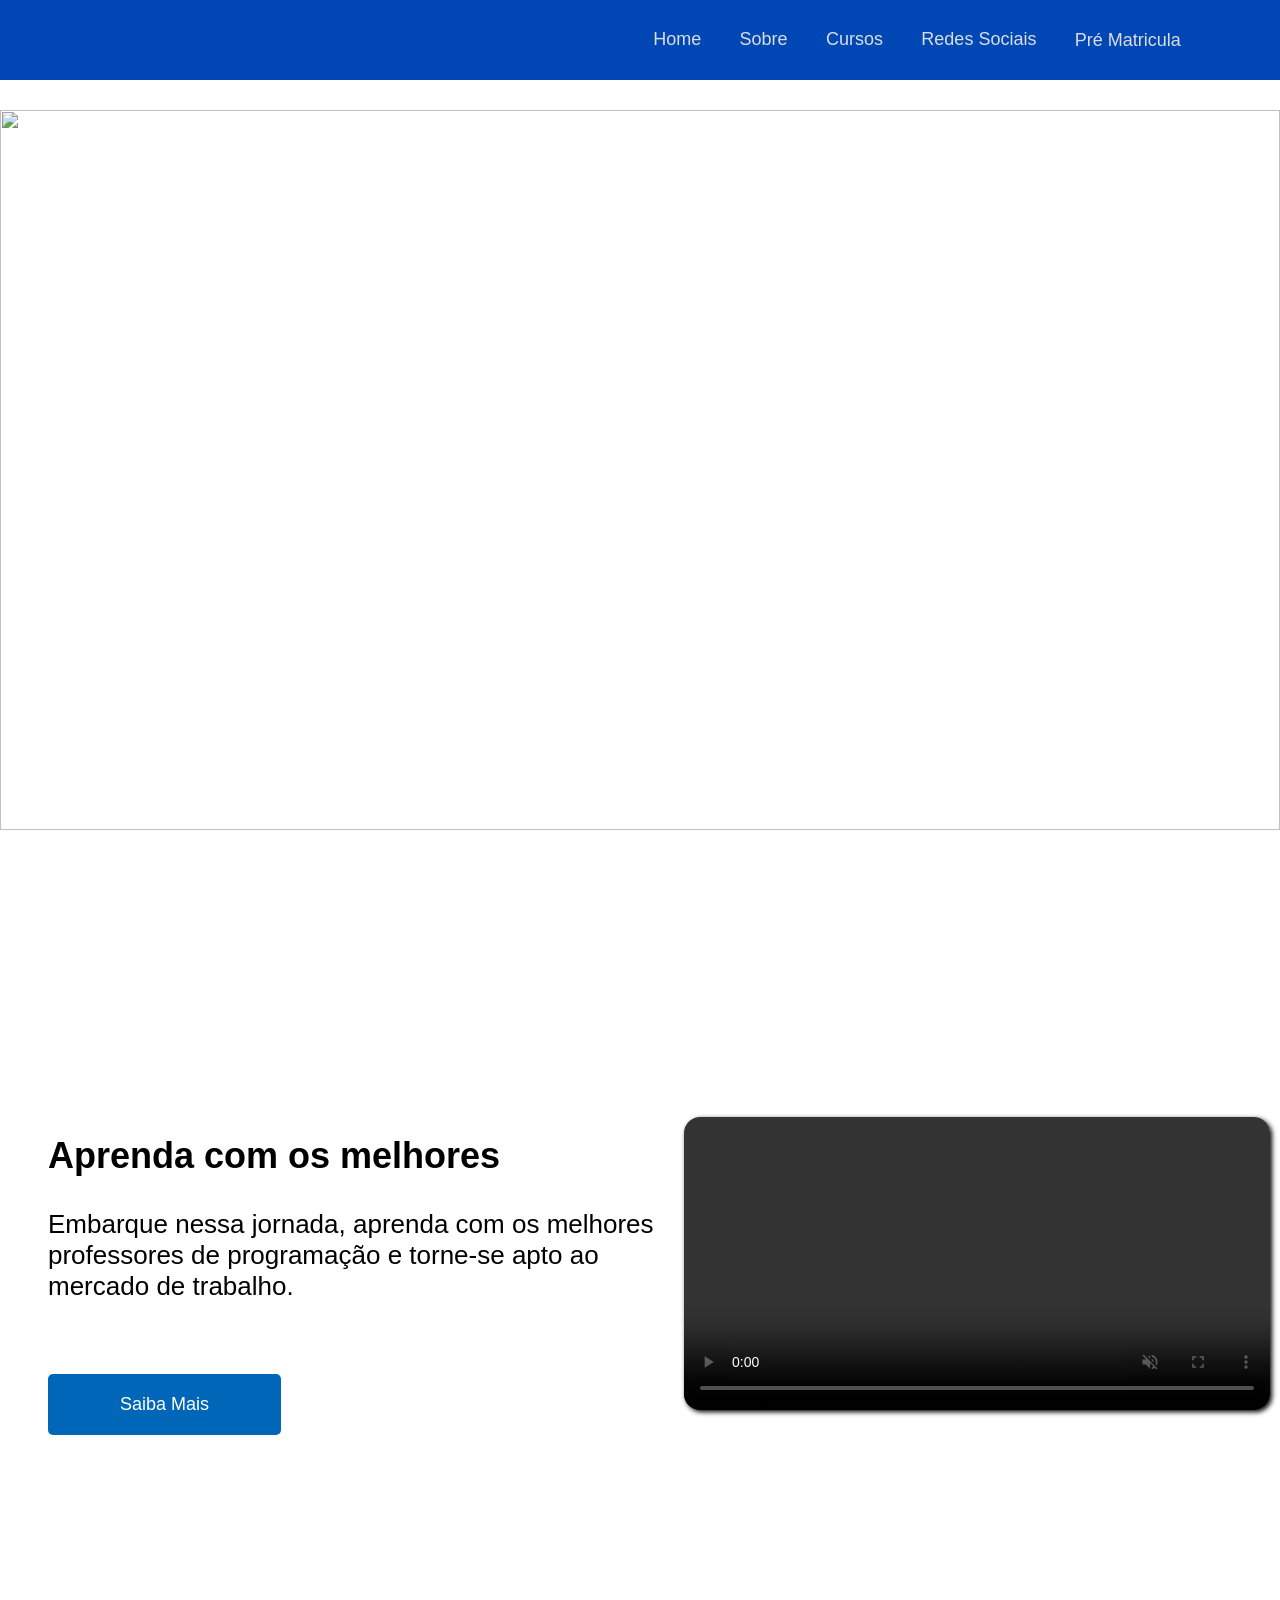
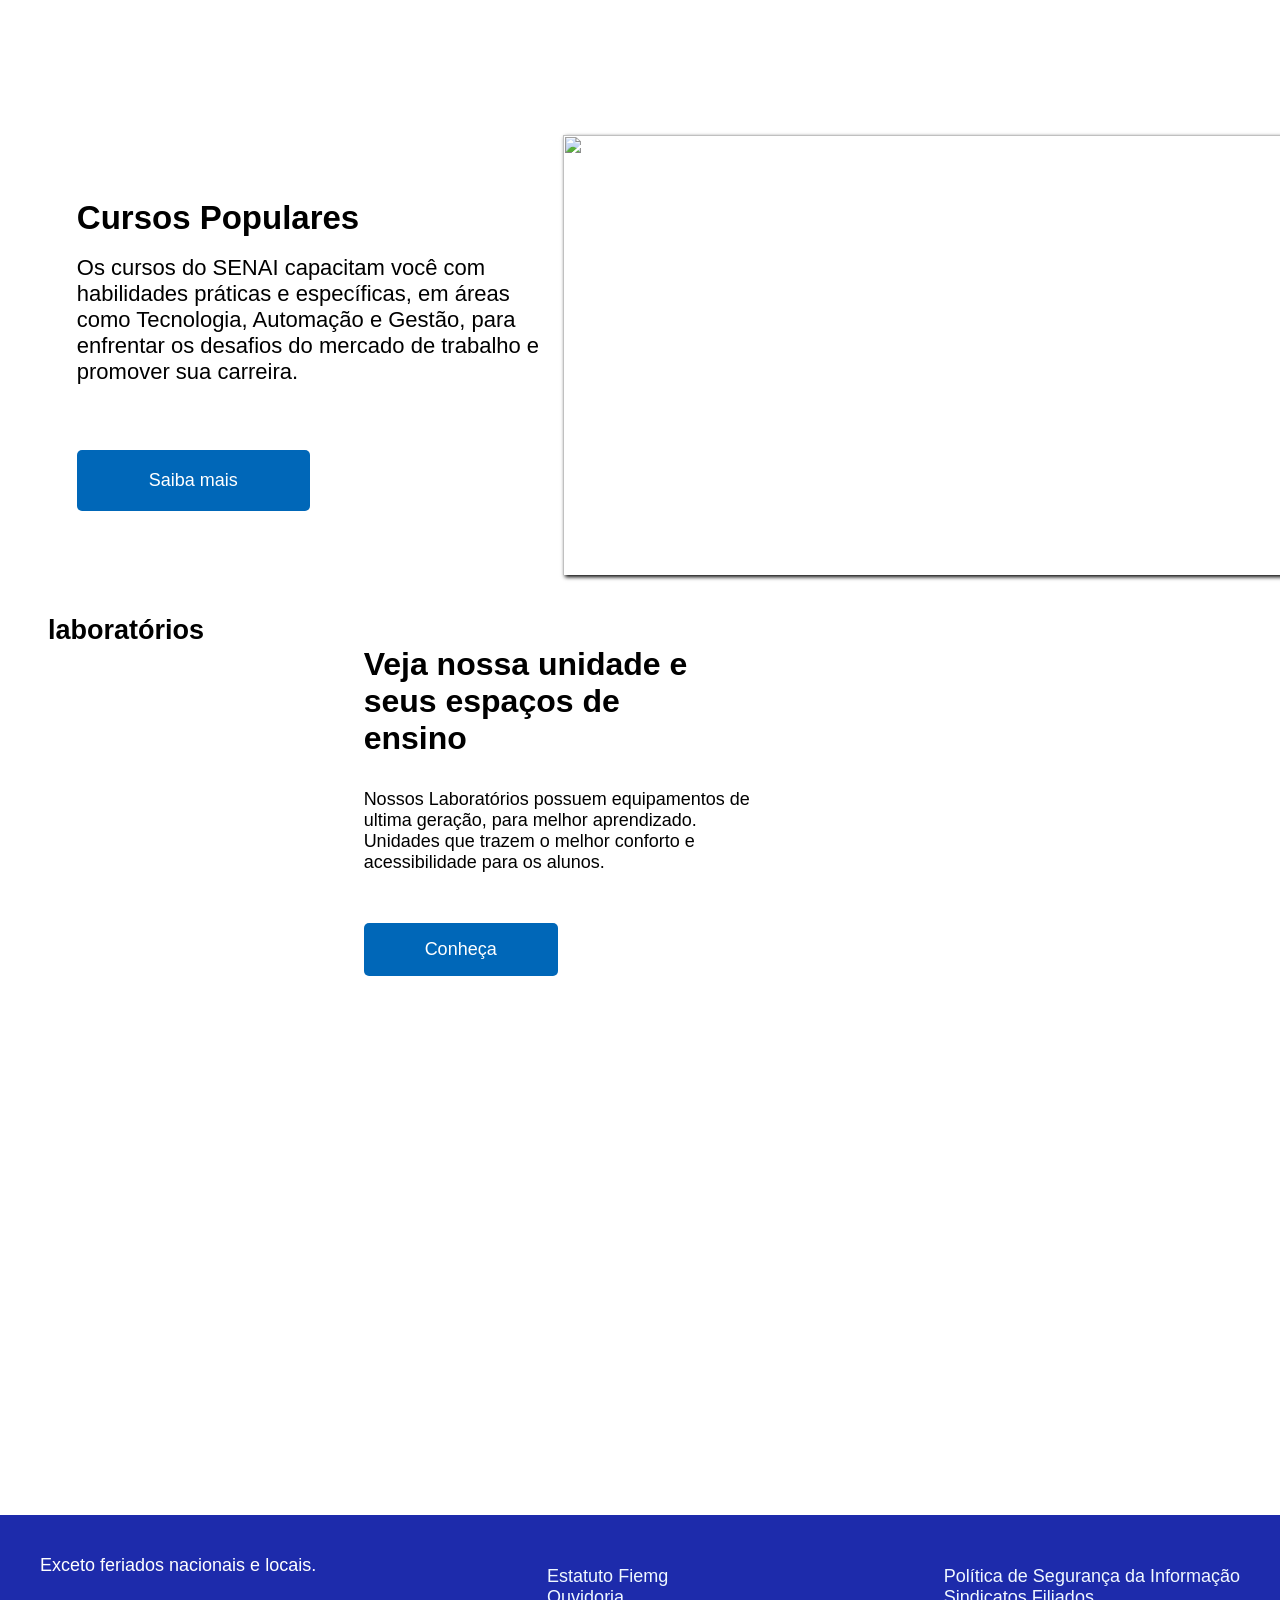
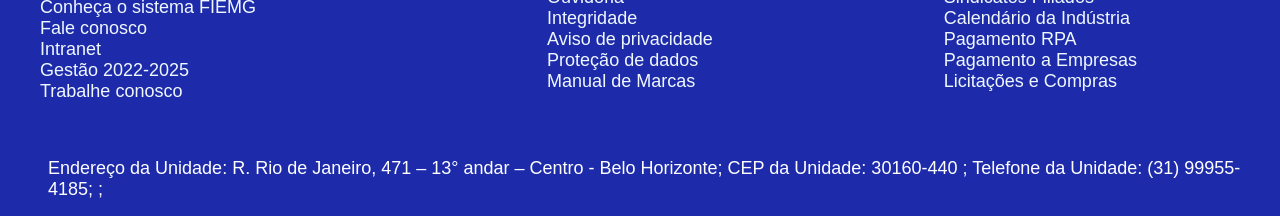
==== home.html @ 1219f142 "Add files via upload" ====
<!DOCTYPE html>
<html lang="pt-BR">
<head>
    <meta charset="UTF-8">
    <meta name="viewport" content="width=device-width, initial-scale=1.0">
    <title>Site Senai</title>
    <link rel="stylesheet" href="home.css">
</head>
<body>
    <div class="container">
        <!-- Inicio do meu Header -->
     <nav class="nav">
        <div class="logo-nav">
            <img src="imagens/logo-rodape.png" alt="">
        </div>
    <ul class="nav-list">
    <li><a href="">Home</a></li>
    <li><a href="#home">Sobre</a></li>
    <li class="dropdown">
        <a href="#">Cursos</a>
        <div class="dropdown-contatos">
            <a href="#cursos-populares">Cursos Populares</a>
            <a href="./planilha/planilha-index.html">Todos os Cursos</a>
        </div>
    </li>
    <li class="dropdown">
        <a href="#">Redes Sociais</a>
        <div class="dropdown-contatos">
            <a href="https://www.instagram.com/senaictti?utm_source=ig_web_button_share_sheet&igsh=ZDNlZDc0MzIxNw=="><img src="imagens/instagram.png" alt="" title="Instagram Senai"></a>
            <a href="https://www.youtube.com/@senaiminas"><img src="imagens/youtube_3938026.png" alt="" title="Youtube Senai"></a>
            <a href="https://br.linkedin.com/school/senai-centro-de-treinamento-da-tecnologia-da-informa%C3%A7%C3%A3o-ctti-mg/"><img src="imagens/linkedin_3536505.png" alt="" title="Linkedin Senai"></a>
        </div>
    </li>
    <a href="./Pré Matricula/index.html">Pré Matricula</a>
    
    </ul>
</nav>  
<!-- Final do meu Header -->
    <div class="img-main">
        <img src="imagens/carrocel-1.png" alt="">
    </div>

 <!-- fim carrossel test-->
        <div id="home" class="main">
            <div class="left">
                <h2><a href="">Aprenda com os melhores</a></h2>
                <p>Embarque nessa jornada, aprenda com os melhores professores de programação e torne-se apto ao mercado de trabalho.</p>
                <button><a href="./portifolioSenai/portfolio.html">Saiba Mais</a></button>
            </div>
            <div class="right">
              <video src="img e video/FOTOS E VIDEOS/Vídeo apresentação CTTI Nansem Araújo/Senai CTTI 2023.mp4" 
              controls
              width="590"
              autoplay
              muted 
              >

              </video>
            </div>

        </div>
        <!--Fim home-->
        <div id="cursos-populares" class="caixa-cursos">
            <div class="left-cursos">
                <div class="title-cursos">
                    <h2><a href="">Cursos Populares</a></h2>
                    <p>Os cursos do SENAI capacitam você com habilidades práticas e específicas,
                     em áreas como Tecnologia, Automação e Gestão, para enfrentar os desafios do
                     mercado de trabalho e promover sua carreira.
                    </p>
                </div>
                <div class="button-saiba-mais">
                    <button><a href="./planilha/planilha-index.html">Saiba mais</a></button>
                </div>
            </div>
            <div class="right-cursos">
            <div class="cursos">        
                <div class="carrossel">
                    <div class="container-cursos" id="img">
                        <img src="imagens/1.svg" alt="">
                        <img src="imagens/2.svg" alt="">
                        <img src="imagens/3.svg" alt="">
                        <img src="imagens/4.svg" alt="">
                    </div>
                </div>
            </div>
            </div>
            
        </div>

        <!--FIm cursos-->
        <div class="caixa-unidade">
            <div class="title-unidade">
                <h2><a href="">laboratórios</a></h2>
            </div>
            <div class="unidade">
                <div class="left-unidade">
                    <img src="imagens/image.png" alt="">
                </div>
                <div class="right-unidade">
                    <h2><a href="">Veja nossa unidade e seus espaços de ensino</a></h2>
                    <p>Nossos Laboratórios possuem equipamentos de ultima geração, para melhor aprendizado. Unidades que trazem o melhor conforto e acessibilidade para os alunos.</p>
                    <button><a href="./portifolioSenai/portfolio.html">Conheça</a></button>
                </div>
            </div>
        </div>
        <!--fim unidade-->
        <div class="caixa rodape">
            <div class="links">
                <div class="rodape1">
                    <p>Exceto feriados nacionais e locais.</p> <br>   
                    <a href="">Conheça o sistema FIEMG</a> <br> 
                    <a href="">Fale conosco</a> <br> 
                    <a href="">Intranet</a> <br> 
                    <a href="">Gestão 2022-2025</a> <br> 
                    <a href="">Trabalhe conosco</a>     <br>  
                </div>
                <div class="rodape2">
                    <a href="">Estatuto Fiemg</a> <br> 
                    <a href="">Ouvidoria</a> <br> 
                    <a href="">Integridade</a> <br> 
                    <a href="">Aviso de privacidade</a> <br> 
                    <a href="">Proteção de dados</a> <br> 
                    <a href="">Manual de Marcas</a> <br> 
                </div>
                <div class="rodape3">
                    <a href="">Política de Segurança da Informação</a> <br> 
                    <a href="">Sindicatos Filiados</a> <br> 
                    <a href="">Calendário da Indústria</a> <br> 
                    <a href="">Pagamento RPA</a> <br> 
                    <a href="">Pagamento a Empresas</a> <br> 
                    <a href="">Licitações e Compras</a> <br> 
                </div>
            </div>
            <div class="rodape4">
                <div class="logo">
                    <img src="imagens/logo-rodape.png" alt="">
                </div>
                <div id="footer" class="endereco">
                    <p>Endereço da Unidade: R. Rio de Janeiro, 471 – 13° andar – Centro - Belo Horizonte; CEP da Unidade: 30160-440 ; Telefone da Unidade: (31) 99955-4185; ;</p>
                </div>
            </div>

        </div>
    </div>
    <script src="home.js"></script>
</body>
</html>
---- home.css ----
@font-face {
    font-family:"gibson";
    src: url(C:\gabriel\siteSenai\Gibson-Font.zip\Demo_Fonts);
}
*{
    margin: 0;
    padding: 0;
    border: 0;
    box-sizing: border-box;
}
.container{
    width: 100%;
   justify-content: center;
    align-items: center;
    font-size: 18px;
    font-family: "gibson",sans-serif;
    background-color: #fff;
    align-items: center;
}
/*inicio header*/
.nav{
    background-color: #0047b6; 
    height: 80px; /*altura*/
    width: 100%;/*largura*/
    display: flex;
    justify-content: space-between;
    position:sticky;
    top: 0;
    z-index: 9;
}
.nav img{
    padding-top: 13px;
    padding-left: 6px;
}
.nav-list{
    display: flex;
    align-items: center;
    list-style: none;
    margin-right: 28px;
}
.nav-list a{
    text-decoration: none;
    color: #ddd;
    padding: 20px;
}
.nav-list a:hover{
    color: #fff;
    border-bottom: 5px solid white;
    border-radius: 5px;
}
.dropdown-contatos{
    position: absolute;
    box-shadow:0 0 2px black;
    display: none;
}

.dropdown-contatos a{
    display: block;
    color: black;
}
.dropdown-contatos a:hover{
    border: solid #fff;
}

.dropdown:hover .dropdown-contatos{
    display: block;
    background-color: #0047b6;
}
.dropdown-contatos img{
    width: 30px;
}
/*Fim estilização header*/
.header{
    padding: 1rem;
    margin-left: 0;
    display: flex;
    align-items: center;
    justify-content: space-between;
    position: sticky;
    top: 0;
    background-color: #006eff;
    

}
.nav-list{
    list-style: none;
    display: flex;
    align-items: center;
    margin-right: 5rem;
}
.nav-list a{
    padding: 1.2rem;
    text-decoration: none;
}

.header a img{
    width: 1rem;
}
.logo{
    
}
.logo img{
    width: 100px;
}
/*fim header*/
.img-main img{
    margin-top: 30px;
   
    width: 100%;
    height: 80vh;
}
/*inicio main*/

.main{
    padding-left: 3rem;
    height: 100vh;
    width: 100%;
    display: flex;
    align-items: center;
}
.left{
    align-items: center;
    justify-content: center;
    align-items: center;
    width: 50%;
    flex-direction: column;
}
.left h2{
    margin-bottom: 2rem;
    font-size: 36px;
    
    
}
.left h2 a{
    text-decoration: none;
    color: black;
}
.left p{
    font-size: 26px;
    margin-bottom: 2rem;
}
.left button {
    background-color: #0067B8;
    color: white;
    border: none;
    padding: 20px 72px;
    border-radius: 5px;
    cursor: pointer;
    transition: 0.9s;
    font-size: 18px;
    margin-top: 40px;
}
.left button a{
    text-decoration: none;
    color: #fff;

}
.left button:hover{
    transform: scale(1.1);/*Deixar o botão maior quando passar o mouse*/ 
    border-radius: 10px;
}
.right{
    margin-top: 100px;
    display: flex;
    justify-content: center;
    align-items: center;
    margin-bottom: 9rem ;
    width: 50%;
    padding-left: 20px;
}
.right video{
    border-radius: 1rem;
    box-shadow: 2px 2px 5px black;
    margin-right: 10px;
}
/*fim main*/

.caixa-cursos{
    width: 100%;
    display: flex;
    align-items: center;
    justify-content: center;
   
}
.title-cursos{
    font-size: 22px;
    text-decoration: none;
    color: black;
    margin-bottom: 25px;
}
.title-cursos a{
    color: black;
    text-decoration: none;
}
.left-cursos{
    width:38%;
    padding-right: 10px;
}
.left-cursos p{
    margin-top: 18px;
}
.right-cursos{
    width: 50%;
}
.carrossel{
    box-shadow: 2px 2px 4px black;
    overflow: hidden;
    height: 440px;
    width: 880px;
}
.container-cursos{
    display: flex;
    transition: transform 0.5s ease-in-out;
    transform: translateX(0);
}
.container-cursos img{
    object-fit: cover;
    height: 500px;
    width: 880px;
}
.button-saiba-mais{
  
}
.button-saiba-mais button{
    background-color: #0067B8;
    color: white;
    border: none;
    padding: 20px 72px;
    border-radius: 5px;
    cursor: pointer;
    transition: 0.9s;
    font-size: 18px;
    margin-top: 40px;
}
.button-saiba-mais a{
    text-decoration: none;
    color: #fff;
}
.button-saiba-mais:hover{
    
    transform: scale(1.1);/*Deixar o botão maior quando passar o mouse*/ 
    border-radius: 10px;
}
/*Fim cursos*/
.caixa-unidade{
    margin-top: 40px;
    padding-left: 3rem;
    height: 100vh;
    width: 100%;
}
.unidade{
    width: 100%;
    display: flex;
    align-items: center;
    justify-content: center;
}
.title-unidade  a{
    text-decoration: none;
    color: black;
}
.left-unidade{
    margin-top: 1rem;
    margin-right: 100px;
}
.left-unidade img{
    border-radius: 1rem;
    width: 430px;
    box-shadow: 2px 2px 5px black;

}
.right-unidade h2{
    width: 50%;
    font-size: 32px;
}
.right-unidade a{
    text-decoration: none;
    color: black;
}
.right-unidade p{
    width: 25rem;
    margin-top: 2rem;
}
.right-unidade button{
    background-color: #0067B8;
    color: white;
    border: none;
    padding: 16px 61px;
    border-radius: 5px;
    cursor: pointer;
    transition: 0.9s;
    font-size: 18px;
    margin-top: 50px;
}
.right-unidade button a{
    text-decoration: none;
    color: #fff;
}
.right-unidade button:hover{
    transform: scale(1.1);/*Deixar o botão maior quando passar o mouse*/ 
    border-radius: 10px;
}

/*FIm unidade*/
.rodape{
    background-color: #1d2bab;
    display: flex;
    padding-top: 0;
    padding: 1rem;
    flex-direction: column;

}
.links{
    padding: 1.5rem;
    display: flex;
    justify-content: center;
    align-items: center;
    justify-content: space-between;
}
.links a:hover{
    text-decoration: underline ;
}
.rodape1{   
    flex-direction: column;
}
.rodape1 p{
    color: #fff;
}
.rodape1 a{
    text-decoration: none;
    color: aliceblue;
}
.rodape2{
    flex-direction: column;
   
}
.rodape2 a{
    text-decoration: none;
    color: aliceblue;
}
.rodape3{
    flex-direction: column;
}
.rodape3 a{
    text-decoration: none;
    color: aliceblue;
}
.rodape4{
    display: flex;
    margin-top: 2rem;
}
.rodape4 p{
    color: #fff;
    margin-left: 2rem;
}
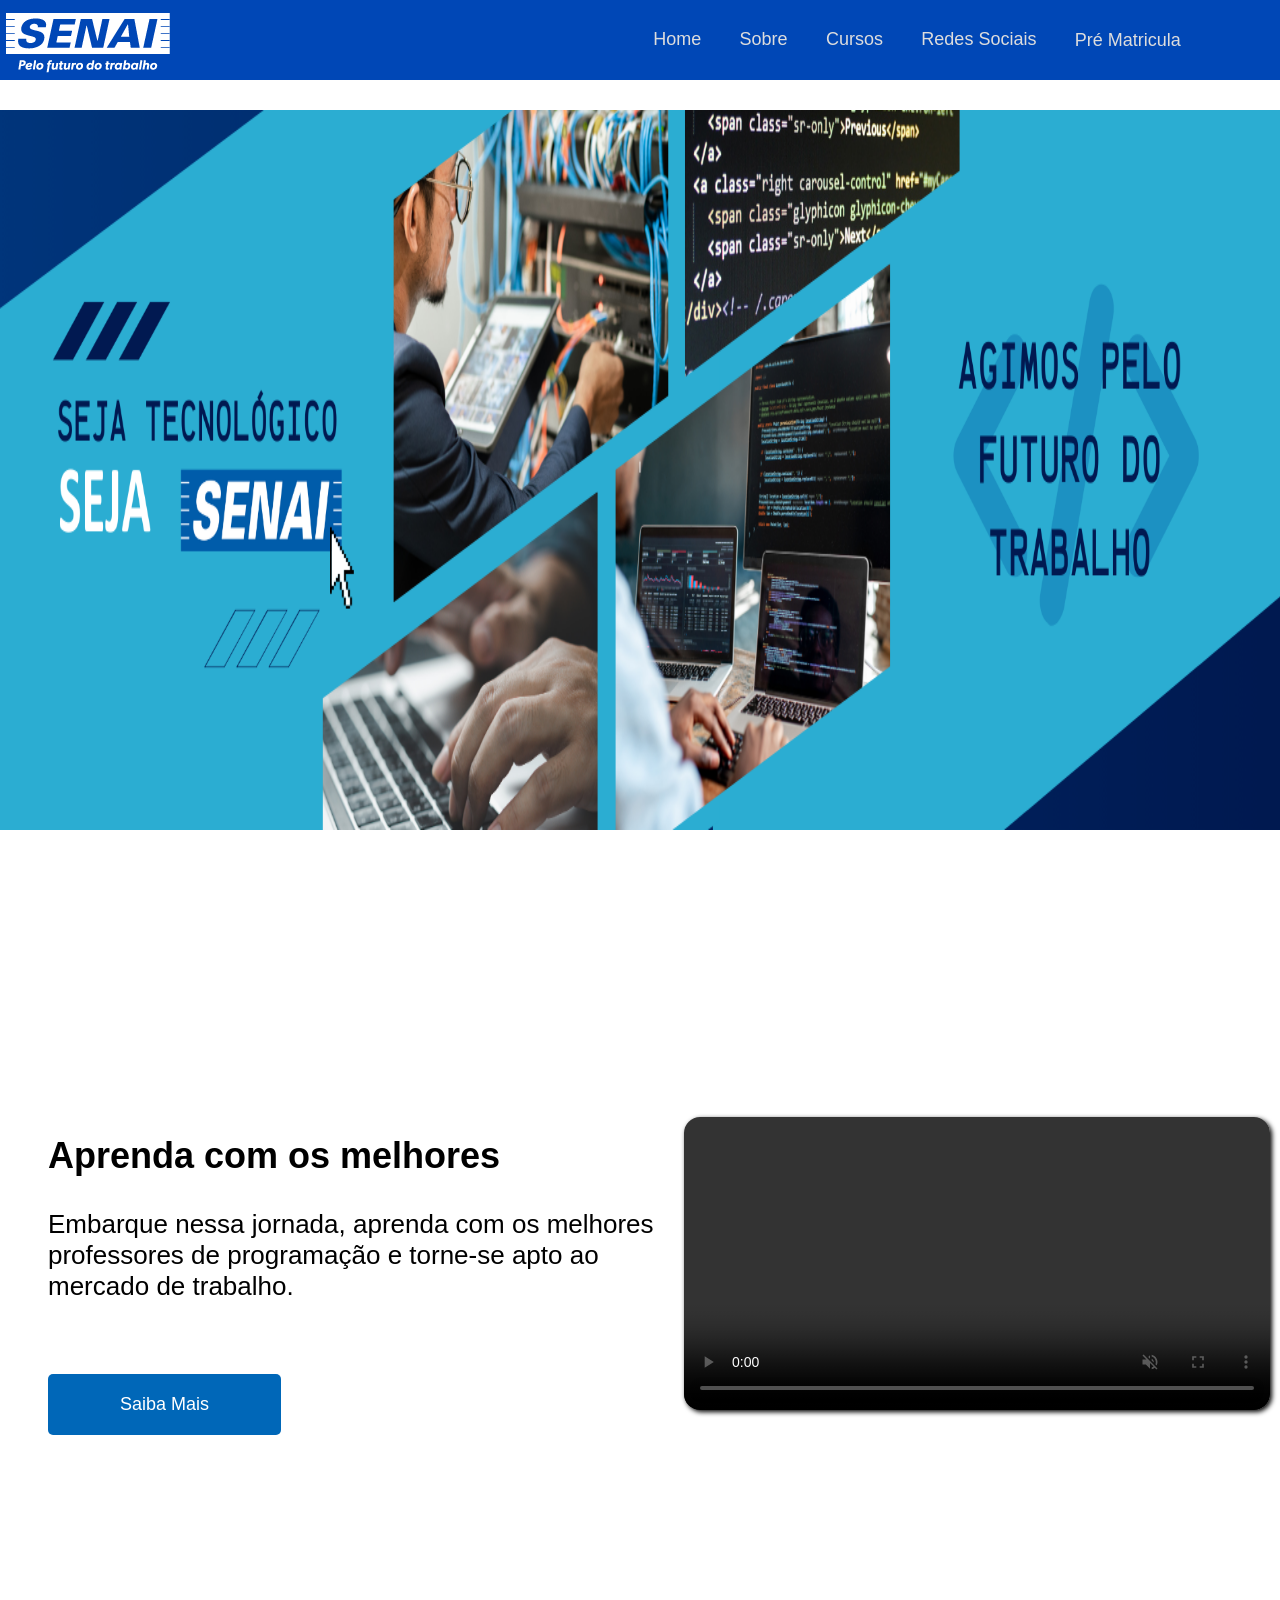
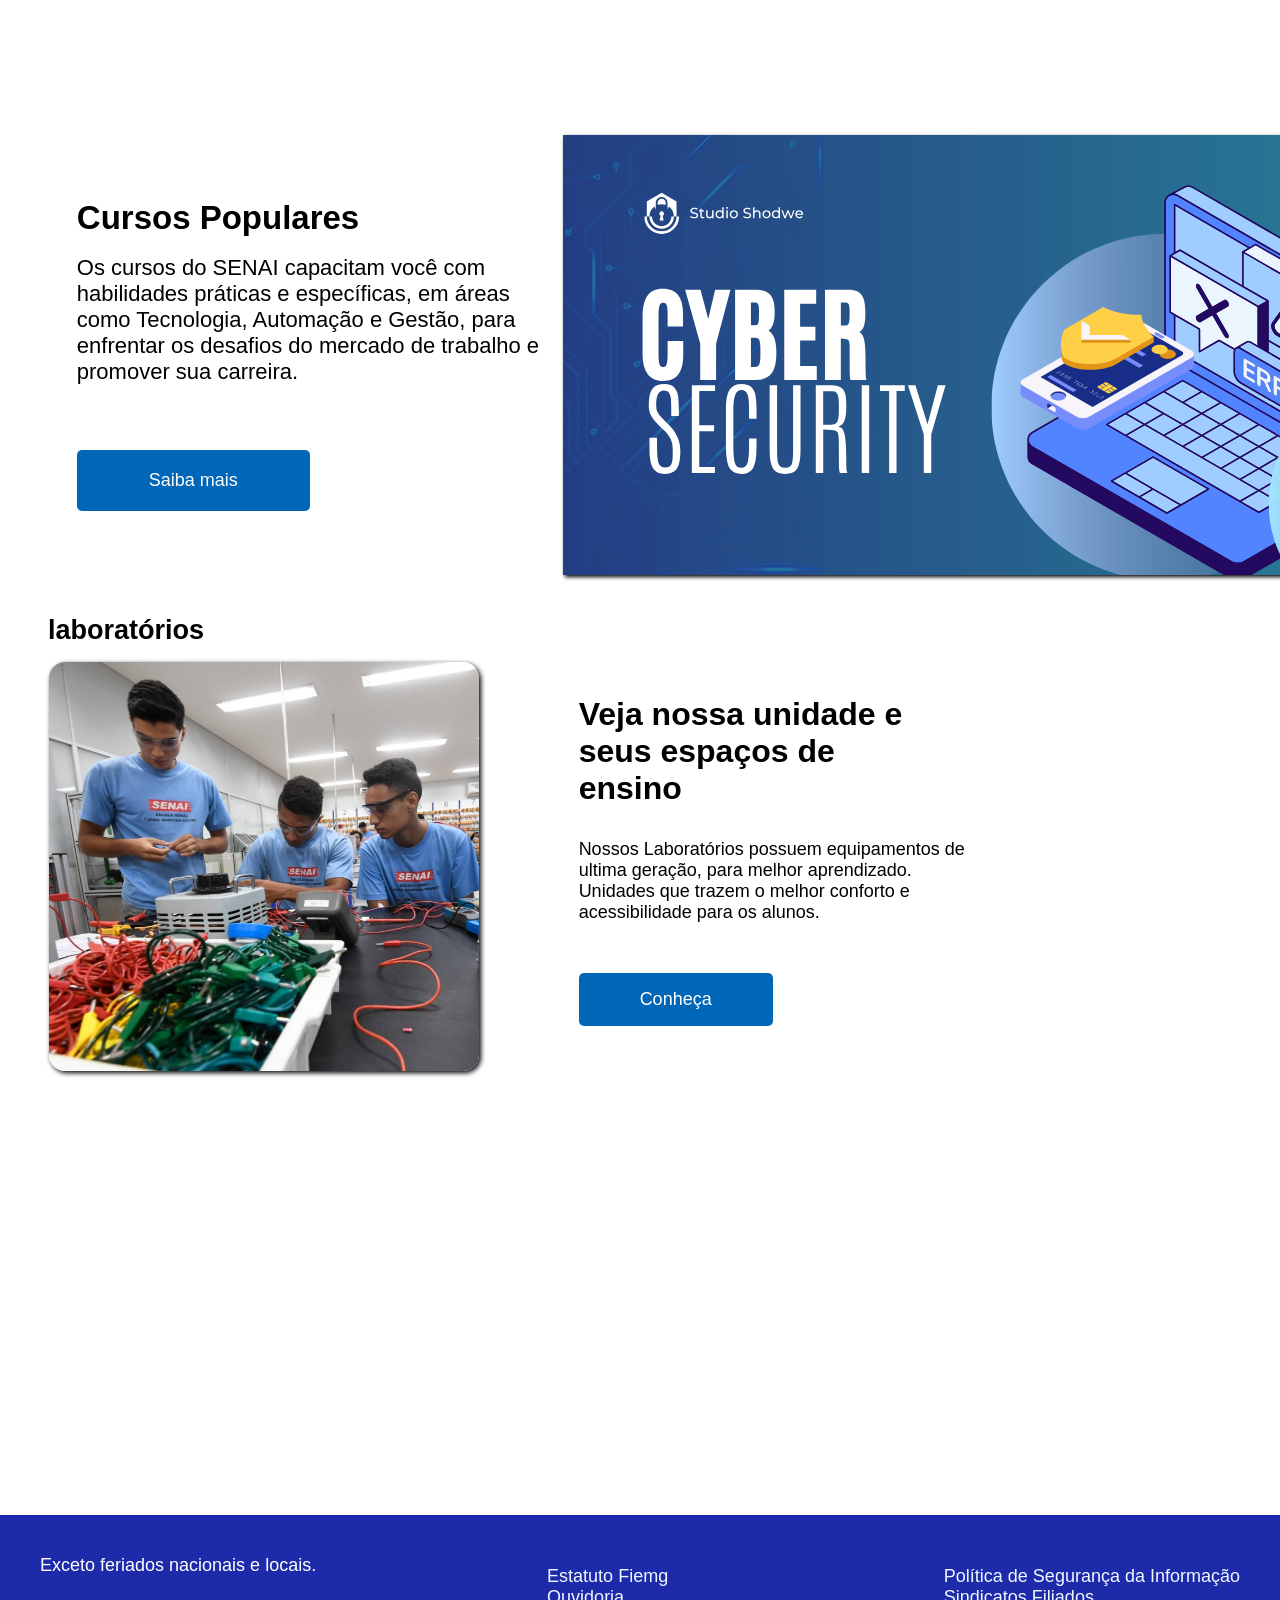
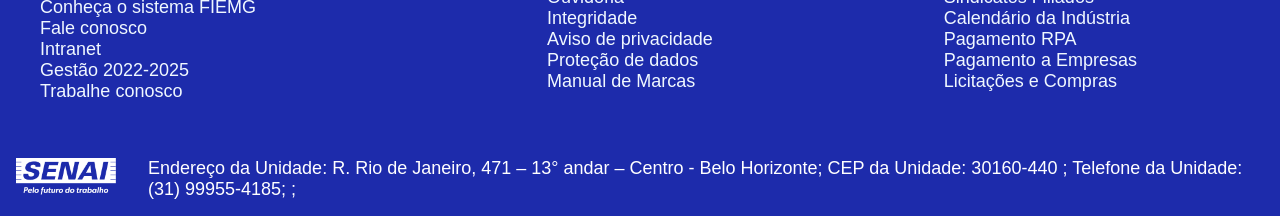
==== commit a056e853: "Add files via upload" ====
--- a/home.html
+++ b/home.html
@@ -11,7 +11,7 @@
         <!-- Inicio do meu Header -->
      <nav class="nav">
         <div class="logo-nav">
-            <img src="imagens/logo-rodape.png" alt="">
+            <img src="logo-rodape.png" alt="">
         </div>
     <ul class="nav-list">
     <li><a href="">Home</a></li>
@@ -20,24 +20,24 @@
         <a href="#">Cursos</a>
         <div class="dropdown-contatos">
             <a href="#cursos-populares">Cursos Populares</a>
-            <a href="./planilha/planilha-index.html">Todos os Cursos</a>
+            <a href="planilha-index.html">Todos os Cursos</a>
         </div>
     </li>
     <li class="dropdown">
         <a href="#">Redes Sociais</a>
         <div class="dropdown-contatos">
-            <a href="https://www.instagram.com/senaictti?utm_source=ig_web_button_share_sheet&igsh=ZDNlZDc0MzIxNw=="><img src="imagens/instagram.png" alt="" title="Instagram Senai"></a>
-            <a href="https://www.youtube.com/@senaiminas"><img src="imagens/youtube_3938026.png" alt="" title="Youtube Senai"></a>
-            <a href="https://br.linkedin.com/school/senai-centro-de-treinamento-da-tecnologia-da-informa%C3%A7%C3%A3o-ctti-mg/"><img src="imagens/linkedin_3536505.png" alt="" title="Linkedin Senai"></a>
+            <a href="https://www.instagram.com/senaictti?utm_source=ig_web_button_share_sheet&igsh=ZDNlZDc0MzIxNw=="><img src="instagram.png" alt="" title="Instagram Senai"></a>
+            <a href="https://www.youtube.com/@senaiminas"><img src="youtube_3938026.png" alt="" title="Youtube Senai"></a>
+            <a href="https://br.linkedin.com/school/senai-centro-de-treinamento-da-tecnologia-da-informa%C3%A7%C3%A3o-ctti-mg/"><img src="linkedin_3536505.png" alt="" title="Linkedin Senai"></a>
         </div>
     </li>
-    <a href="./Pré Matricula/index.html">Pré Matricula</a>
+    <a href="pre-matricula.html">Pré Matricula</a>
     
     </ul>
 </nav>  
 <!-- Final do meu Header -->
     <div class="img-main">
-        <img src="imagens/carrocel-1.png" alt="">
+        <img src="carrocel-1.png" alt="">
     </div>
 
  <!-- fim carrossel test-->
@@ -45,10 +45,10 @@
             <div class="left">
                 <h2><a href="">Aprenda com os melhores</a></h2>
                 <p>Embarque nessa jornada, aprenda com os melhores professores de programação e torne-se apto ao mercado de trabalho.</p>
-                <button><a href="./portifolioSenai/portfolio.html">Saiba Mais</a></button>
+                <button><a href="portfolio.html">Saiba Mais</a></button>
             </div>
             <div class="right">
-              <video src="img e video/FOTOS E VIDEOS/Vídeo apresentação CTTI Nansem Araújo/Senai CTTI 2023.mp4" 
+              <video src="video Senai CTTI 2023.mp4" 
               controls
               width="590"
               autoplay
@@ -70,17 +70,17 @@
                     </p>
                 </div>
                 <div class="button-saiba-mais">
-                    <button><a href="./planilha/planilha-index.html">Saiba mais</a></button>
+                    <button><a href="planilha-index.html">Saiba mais</a></button>
                 </div>
             </div>
             <div class="right-cursos">
             <div class="cursos">        
                 <div class="carrossel">
                     <div class="container-cursos" id="img">
-                        <img src="imagens/1.svg" alt="">
-                        <img src="imagens/2.svg" alt="">
-                        <img src="imagens/3.svg" alt="">
-                        <img src="imagens/4.svg" alt="">
+                        <img src="1.svg" alt="">
+                        <img src="2.svg" alt="">
+                        <img src="3.svg" alt="">
+                        <img src="4.svg" alt="">
                     </div>
                 </div>
             </div>
@@ -95,12 +95,12 @@
             </div>
             <div class="unidade">
                 <div class="left-unidade">
-                    <img src="imagens/image.png" alt="">
+                    <img src="image.png" alt="">
                 </div>
                 <div class="right-unidade">
                     <h2><a href="">Veja nossa unidade e seus espaços de ensino</a></h2>
                     <p>Nossos Laboratórios possuem equipamentos de ultima geração, para melhor aprendizado. Unidades que trazem o melhor conforto e acessibilidade para os alunos.</p>
-                    <button><a href="./portifolioSenai/portfolio.html">Conheça</a></button>
+                    <button><a href="portfolio.html">Conheça</a></button>
                 </div>
             </div>
         </div>
@@ -134,7 +134,7 @@
             </div>
             <div class="rodape4">
                 <div class="logo">
-                    <img src="imagens/logo-rodape.png" alt="">
+                    <img src="logo-rodape.png" alt="">
                 </div>
                 <div id="footer" class="endereco">
                     <p>Endereço da Unidade: R. Rio de Janeiro, 471 – 13° andar – Centro - Belo Horizonte; CEP da Unidade: 30160-440 ; Telefone da Unidade: (31) 99955-4185; ;</p>
